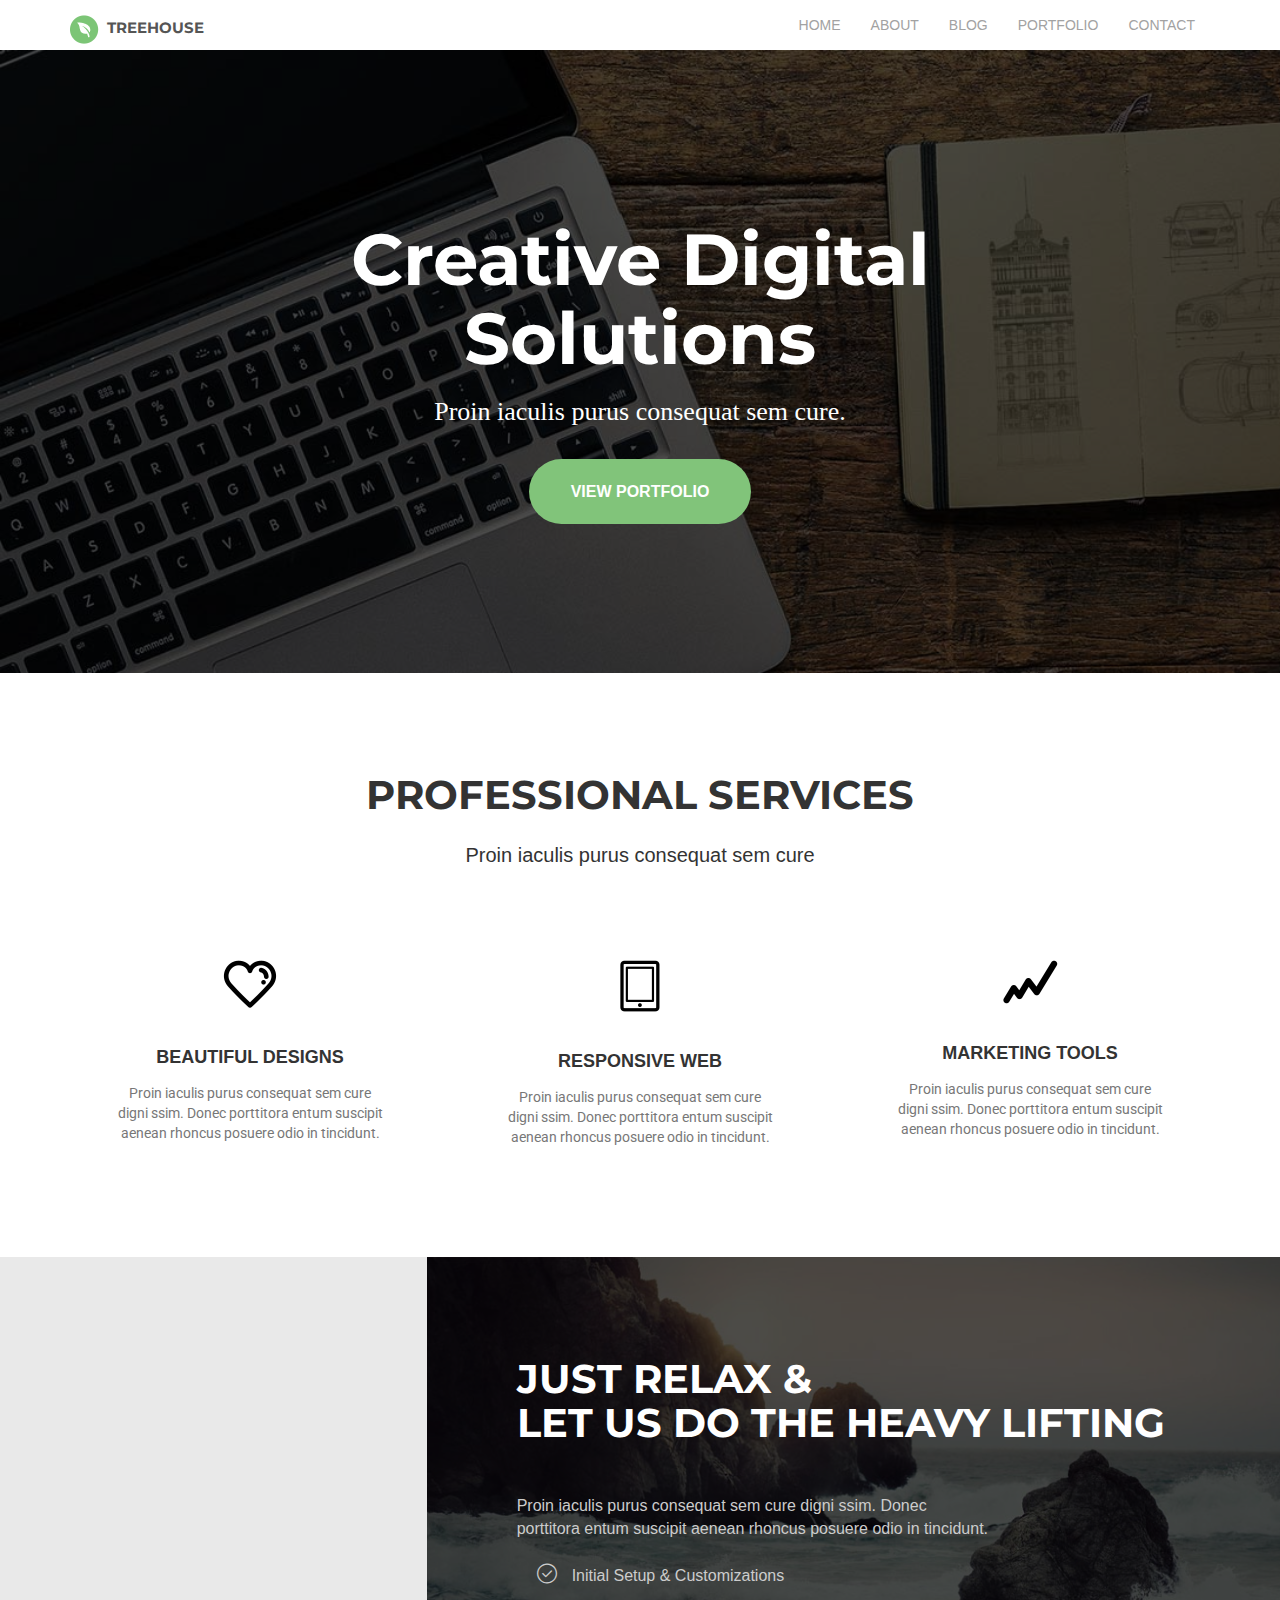
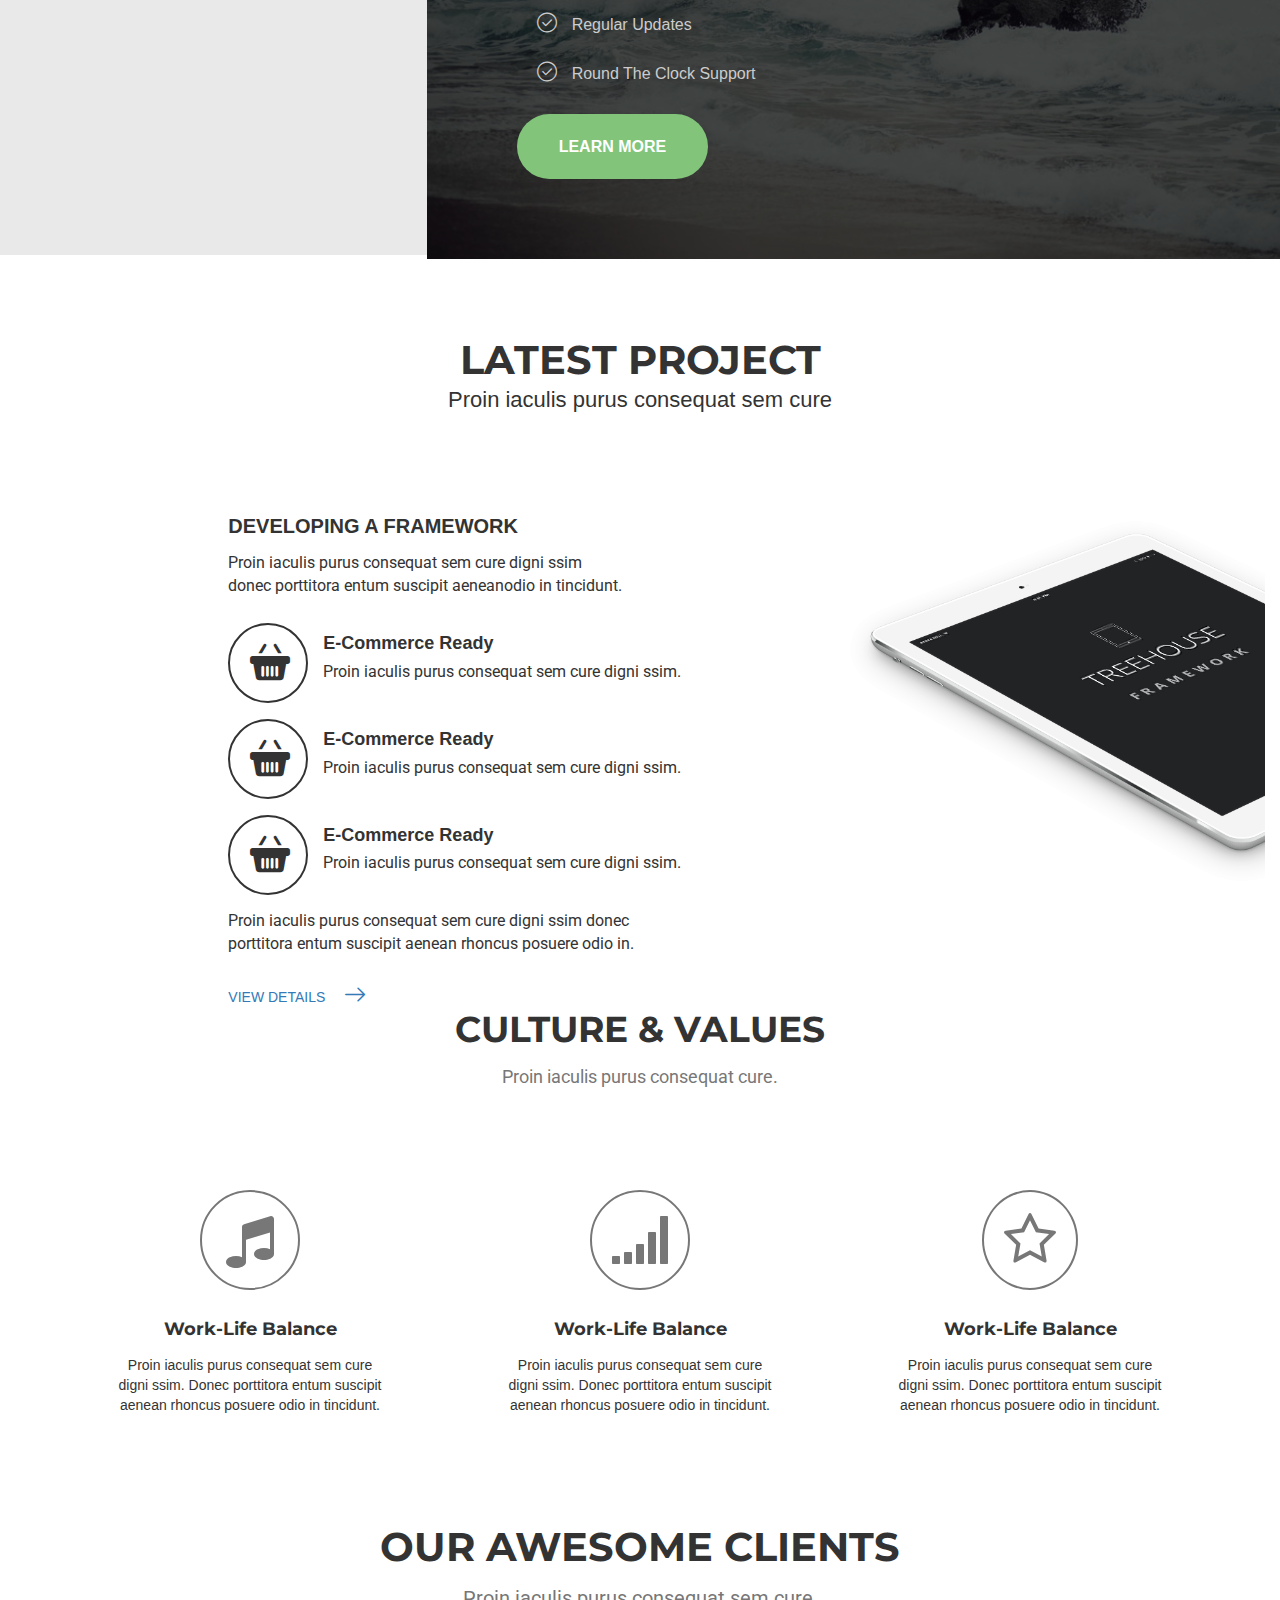
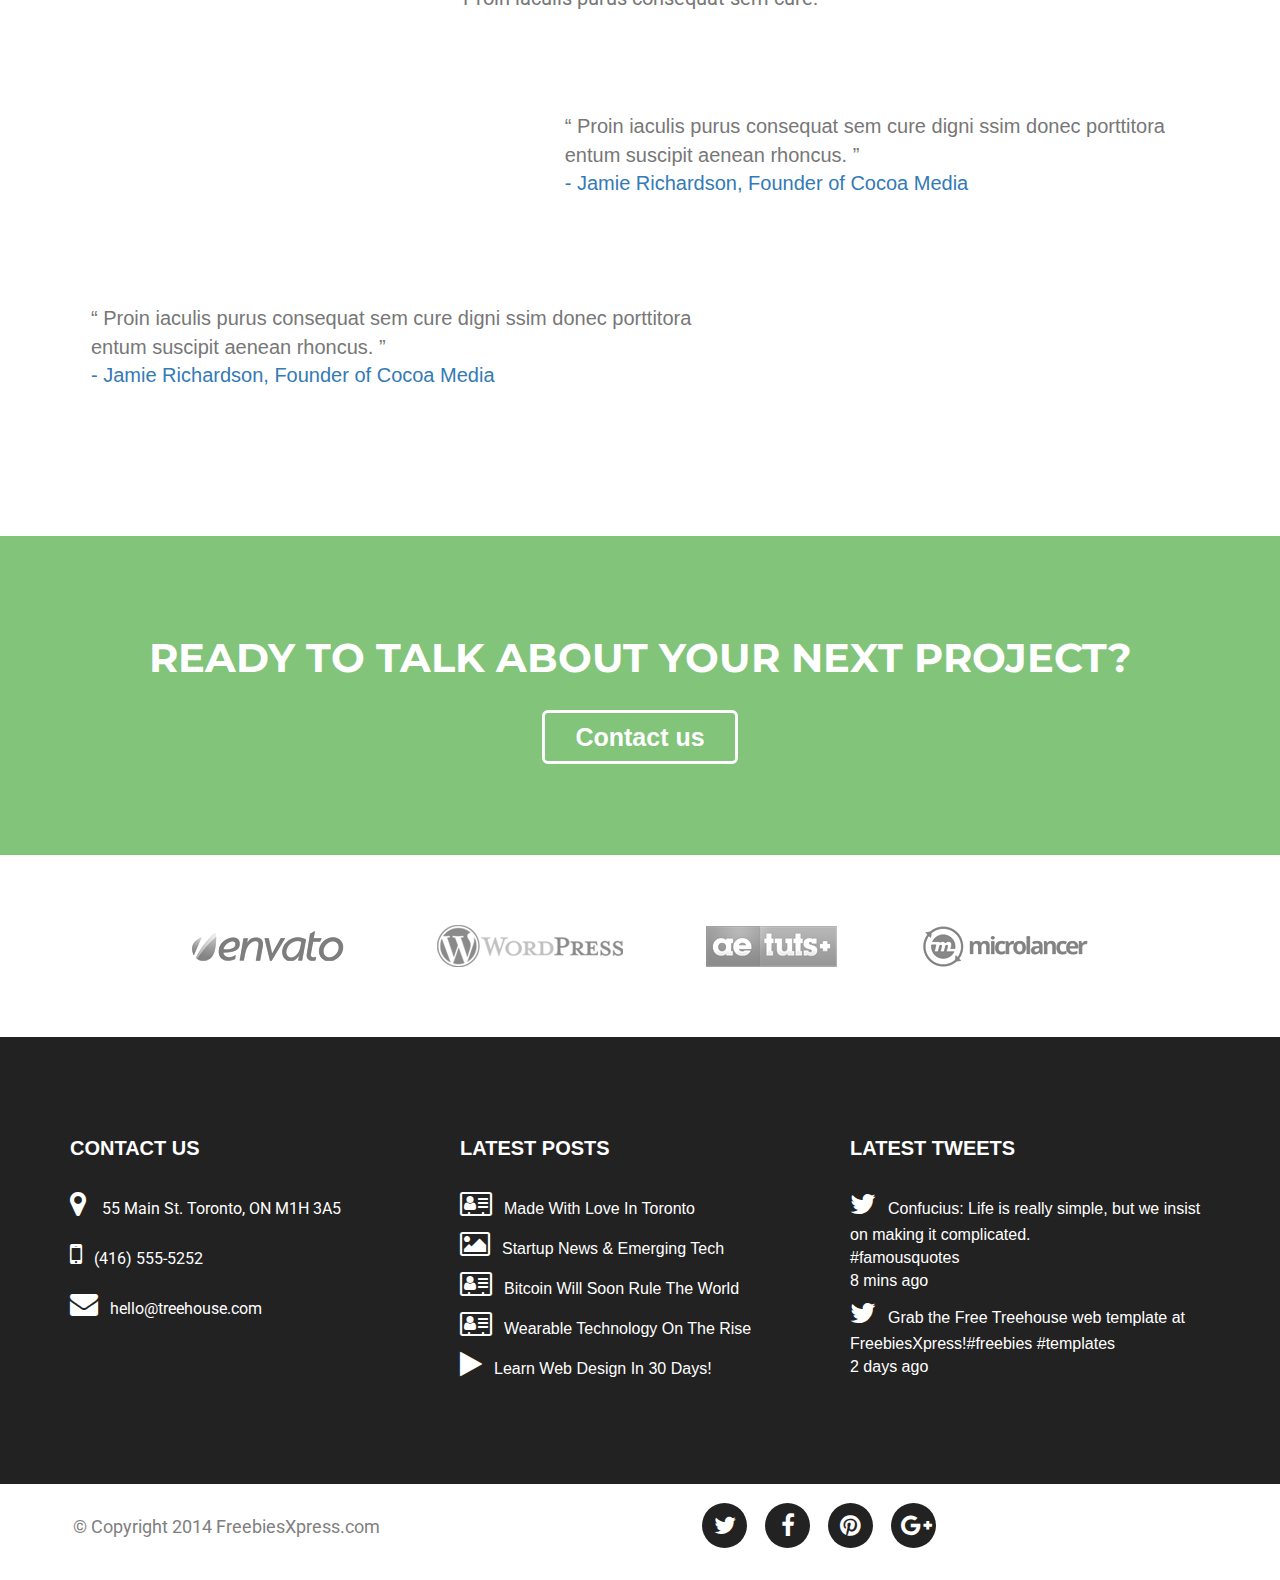
==== index.html @ 5e974569 "Add files via upload" ====
<!DOCTYPE html>
<html lang="en">
    <head>
        <meta charset="utf-8">
        <meta http-equiv="X-UA-Compatible" content="IE=edge">
        <meta name="viewport" content="width=device-width, initial-scale=1">

        <title>TREEHOUSE</title>

        <link href="css/bootstrap.css" rel="stylesheet">
        <link href="css/font-awesome.min.css" rel="stylesheet">
        <link href="css/flaticon.css" rel="stylesheet">
        <link href="css/style.css" rel="stylesheet">
        <link href="css/responsive.css" rel="stylesheet">
        <link href="https://fonts.googleapis.com/css?family=Montserrat:400,700|Roboto|Roboto+Slab:400,700" rel="stylesheet">


        <!--[if lt IE 9]>
        <script src="//oss.maxcdn.com/html5shiv/3.7.2/html5shiv.min.js"></script>
        <script src="//oss.maxcdn.com/respond/1.4.2/respond.min.js"></script>
        <![endif]-->
    </head>
    <body>
<!--HEADER AREA-->
        <div class="header-area">
            <div class="container">
                <div class="row">
                    <div class="col-md-4 logo">
                        <a href="#"><img src="images/logo.png" alt=""><span>TREEHOUSE</span></a>
                    </div>
                    <div class="col-md-8 mainmenu">
                        <div class="navbar-header">
                            <button type="button" class="navbar-toggle" data-toggle="collapse" data-target=".navbar-collapse">
                                <span class="sr-only">Toggle Navigation</span>
                                <span class="icon-bar"></span>
                                <span class="icon-bar"></span>
                                <span class="icon-bar"></span>
                            </button>
                        </div>
                        <div class="navbar-collapse collapse">
                            <ul class="nav navbar-nav navbar-right text-uppercase">
                                <li class="active"><a href="#slider">HOME</a></li>
                                <li><a href="#about">about</a></li>
                                <li><a href="#blog">blog</a></li>
                                <li><a href="#portfolio">portfolio</a></li>
                                <li><a href="#contact">contact</a></li>
                            </ul>
                        </div>
                    </div>
                </div>
            </div>
        </div>
<!--SLIDER AREA-->
        <div class="slider-area">
            <div class="container-fluid">
                <div class="row">
                    <div class="slider-text text-center">
                        <h1>Creative Digital <br>Solutions</h1>
                        <p>Proin iaculis purus consequat sem cure. </p>
                        <a href="" class="btn-fill">View Portfolio</a>
                    </div>
                </div>
            </div>
        </div>
<!--SERVICES AREA-->
        <div class="services-area">
            <div class="container">
                <div class="row">
                    <div class="service-head text-center">
                        <h1 class="title-head text-uppercase">Professional Services</h1>
                        <p>Proin iaculis purus consequat sem cure </p>
                    </div>
                    <div class="col-md-4 text-center service-type">
                        <img src="images/about1.png" alt="">
                        <h5 class="text-uppercase">beautiful designs</h5>
                        <p>Proin iaculis purus consequat sem cure <br> 
                        digni ssim. Donec porttitora entum suscipit <br>
                        aenean rhoncus posuere odio in tincidunt.</p>
                    </div>
                    <div class="col-md-4 text-center service-type">
                        <img src="images/about2.png" alt="">
                        <h5 class="text-uppercase">responsive web</h5>
                        <p>Proin iaculis purus consequat sem cure <br> 
                        digni ssim. Donec porttitora entum suscipit <br>
                        aenean rhoncus posuere odio in tincidunt.</p>
                    </div>
                    <div class="col-md-4 text-center service-type">
                        <img src="images/abaout3.png" alt="">
                        <h5 class="text-uppercase">marketing tools</h5>
                        <p>Proin iaculis purus consequat sem cure <br> 
                        digni ssim. Donec porttitora entum suscipit <br>
                        aenean rhoncus posuere odio in tincidunt.</p>
                    </div>
                </div>
            </div>
        </div>
<!--RELAX AREA-->
        <div class="relax-area">
            <div class="container-fluid">
                <div class="row">
                    <div class="col-md-4 relax-left"></div>
                    <div class="col-md-8 relax-right">
                        <div class="relax-text">
                            <h1 class="text-uppercase">Just relax & <br>let us do the heavy lifting</h1>
                            <p>Proin iaculis purus consequat sem cure  digni ssim. Donec <br>porttitora entum suscipit  aenean rhoncus posuere odio in tincidunt.</p>
                            <div class="support">
                                <p><i class="flaticon flaticon-confirm"></i>Initial Setup & Customizations</p>
                                <p><i class="flaticon-confirm"></i>Regular Updates</p>
                                <p><i class="flaticon-confirm"></i>Round The Clock Support</p>
                            </div>
                        </div>
                        <a href="" class="btn-fill text-uppercase">learn more</a>
                    </div>
                </div>
            </div>
        </div>
<!--LATEST PROJECTS AREA-->
        <div class="latest-projects-area">
            <div class="container-fluid">
                <div class="row">
                    <div class="latest-text text-center">
                        <h1 class="title-head text-uppercase">Latest Project</h1>
                        <p>Proin iaculis purus consequat sem cure </p>
                    </div>
                    <div class="col-md-2"></div>
                    <div class="col-md-5 left-col">
                        <h4 class="text-uppercase">Developing a framework</h4>
                        <p>Proin iaculis purus consequat sem cure  digni ssim <br> donec porttitora entum suscipit  aeneanodio in tincidunt.</p>
                        <div class="category">
                            <i class="alignleft flaticon-shopping-basket"></i>
                            <div class="category-text">
                                <h4>E-Commerce Ready</h4>
                                <p>Proin iaculis purus consequat sem cure  digni ssim. </p>
                            </div>
                        </div>
                        <div class="category">
                            <i class="alignleft flaticon-shopping-basket"></i>
                            <div class="category-text">
                                <h4>E-Commerce Ready</h4>
                                <p>Proin iaculis purus consequat sem cure  digni ssim. </p>
                            </div>
                        </div>
                        <div class="category">
                            <i class="alignleft flaticon-shopping-basket"></i>
                            <div class="category-text">
                                <h4>E-Commerce Ready</h4>
                                <p>Proin iaculis purus consequat sem cure  digni ssim. </p>
                            </div>
                        </div>
                        <p>Proin iaculis purus consequat sem cure  digni ssim donec <br> porttitora entum suscipit  aenean rhoncus posuere odio in.</p>
                        <a href="#">VIEW DETAILS<i class="flaticon-right-arrow"></i></a>
                    </div>
                    <div class="col-md-5 i-pad">
                        <img src="images/ipad.png" alt="">
                    </div>
                </div>
            </div>
        </div>
<!--CULTURE & VALUES AREA-->
        <div class="culture-area">
            <div class="container">
                <div class="row">
                   <!--<svg class="b-line">
                      <line x1="200" y1="0" x2="0" y2="0" />
                      Sorry, your browser does not support inline SVG.
                   </svg>-->

                    <div class="culture-title text-center">
                        <h1 class="text-uppercase">culture & Values</h1>
                        <p>Proin iaculis purus consequat cure.</p>
                    </div>
                    <div class="culture-detail col-md-4 text-center">
                        <i class="fa fa-music fa-4x"></i>
                        <h4>Work-Life Balance</h4>
                        <p>Proin iaculis purus consequat sem cure <br>
                        digni ssim. Donec porttitora entum suscipit <br>
                        aenean rhoncus posuere odio in tincidunt.</p>
                    </div>
                    <div class="culture-detail col-md-4 text-center">
                        <i class="fa fa-signal fa-4x"></i>
                        <h4>Work-Life Balance</h4>
                        <p>Proin iaculis purus consequat sem cure <br>
                        digni ssim. Donec porttitora entum suscipit <br>
                        aenean rhoncus posuere odio in tincidunt.</p>
                    </div>
                    <div class="culture-detail col-md-4 text-center">
                        <i class="fa fa-star-o fa-4x"></i>
                        <h4>Work-Life Balance</h4>
                        <p>Proin iaculis purus consequat sem cure <br>
                        digni ssim. Donec porttitora entum suscipit <br>
                        aenean rhoncus posuere odio in tincidunt.</p>
                    </div>
                </div>
            </div>
        </div>
        <div class="review-area">
            <div class="container">
                <div class="row">
                    <div class="review-title text-center">
                        <h1 class="text-uppercase">our awesome clients</h1>
                        <p>Proin iaculis purus consequat sem cure. </p>
                    </div>
                    <div class="client-reviews">
                        <p class="review1 alignright">“ Proin iaculis purus consequat sem cure  digni ssim donec porttitora <br>entum suscipit aenean rhoncus. ” <br> <a href="#">- Jamie Richardson, Founder of Cocoa Media</a></p><br>
                        <p class="review2 alignleft">“ Proin iaculis purus consequat sem cure  digni ssim donec porttitora <br>entum suscipit aenean rhoncus. ” <br> <a href="#">- Jamie Richardson, Founder of Cocoa Media</a></p>
                    </div>
                </div>
            </div>
        </div>
        <div class="contact-area">
            <div class="container">
                <div class="row">
                   <div class="contact-details text-center">
                       <h1 class="text-uppercase">ready to talk about your next project?</h1>
                       <a href="" class="contact-btn">Contact us</a>
                   </div>
                    
                </div>
            </div>
        </div>
        <div class="partner-area">
            <div class="container">
                <div class="row">
                    <div class="partner-logos text-center">
                        <a href="#"><img src="images/logo-envato.png" alt=""></a>
                        <a href="#"><img src="images/logo-wordpress.png" alt=""></a>
                        <a href="#"><img src="images/logo-tuts+.png" alt=""></a>
                        <a href="#"><img src="images/logo-microlancer.png" alt=""></a>
                    </div>
                </div>
            </div>
        </div>
        <div class="footer-top-area">
            <div class="container">
                <div class="row">
                    <div class="footer-top-content">
                        <div class="col-md-4 contact-us">
                            <h4>Contact Us</h4>
                            <p><i class="fa fa-map-marker" aria-hidden="true"></i> <span>55 Main St. Toronto, ON M1H 3A5</span></p>
                            <p><i class="fa fa-mobile"></i><span>(416) 555-5252</span></p>
                            <p><i class="fa fa-envelope"></i><span>hello@treehouse.com</span></p>
                        </div>
                        <div class="col-md-4 latest-posts">
                            <h4>Latest Posts</h4>
                            <i class="fa fa-address-card-o"></i><a href="">Made With Love In Toronto</a><br>
                            <i class="fa fa-picture-o"></i><a href="">Startup News & Emerging Tech</a><br>
                            <i class="fa fa-address-card-o"></i><a href="">Bitcoin Will Soon Rule The World</a><br>
                            <i class="fa fa-address-card-o"></i><a href="">Wearable Technology On The Rise</a><br>
                            <i class="fa fa-play"></i><a href="">Learn Web Design In 30 Days!</a>
                        </div>
                        <div class="col-md-4 latest-details">
                            <h4>Latest Tweets</h4>
                            <a href=""><i class="fa fa-twitter"></i>Confucius: Life is really simple, but we insist on making it complicated. <br>#famousquotes<br>8 mins ago</a><br>
                            <a href=""><i class="fa fa-twitter"></i>Grab the Free Treehouse web template at FreebiesXpress!#freebies #templates<br>2 days ago</a>
                        </div>
                    </div>
                </div>
            </div>
        </div>
        <div class="footer-bottom-area">
            <div class="container">
                <div class="row">
                    <p class="alignleft footer-bottom-text">&COPY; Copyright 2014 FreebiesXpress.com</p>
                    <div class="social-icons text-center">
                        <a href="#"><i class="fa fa-twitter"></i></a>
                        <a href="#"><i class="fa fa-facebook"></i></a>
                        <a href="#"><i class="fa fa-pinterest"></i></a>
                        <a href="#"><i class="fa fa-google-plus"></i></a>
                    </div>
                </div>
            </div>
        </div>


        <script src="js/jquery.min.js"></script>
        <script src="js/bootstrap.min.js"></script>
        <script src="js/main.js"></script>
    </body>
</html>
---- css/flaticon.css ----
/*
  	Flaticon icon font: Flaticon
  	Creation date: 21/08/2017 19:46
  	*/

@font-face {
  font-family: "Flaticon";
  src: url("./Flaticon.eot");
  src: url("./Flaticon.eot?#iefix") format("embedded-opentype"),
       url("./Flaticon.woff") format("woff"),
       url("./Flaticon.ttf") format("truetype"),
       url("./Flaticon.svg#Flaticon") format("svg");
  font-weight: normal;
  font-style: normal;
}

@media screen and (-webkit-min-device-pixel-ratio:0) {
  @font-face {
    font-family: "Flaticon";
    src: url("./Flaticon.svg#Flaticon") format("svg");
  }
}

[class^="flaticon-"]:before, [class*=" flaticon-"]:before,
[class^="flaticon-"]:after, [class*=" flaticon-"]:after {   
  font-family: Flaticon;
        font-size: 20px;
font-style: normal;
margin-left: 20px;
}

.flaticon-locked-padlock:before { content: "\f100"; }
.flaticon-shopping-basket:before { content: "\f101"; }
.flaticon-right-arrow:before { content: "\f102"; }
.flaticon-confirm:before { content: "\f103"; }
---- css/style.css ----
/* Base CSS */
.alignleft {
    float: left;
    margin-right: 15px;
}
.alignright {
    float: right;
    margin-left: 15px;
}
.aligncenter {
    display: block;
    margin: 0 auto 15px;
}
a:focus { outline: 0 solid }
img {
    max-width: 100%;
    height: auto;
}
h1,
h2,
h3,
h4,
h5,
h6 {
    margin: 0 0 15px;
    font-weight: 700;
    font-family: 'montserrat', sans-serif;
}
html,
body { height: 100% }
body {

}
a:hover { text-decoration: none }

/* Remove Chrome Input Field's Unwanted Yellow Background Color */
input:-webkit-autofill, input:-webkit-autofill:hover, input:-webkit-autofill:focus {
    -webkit-box-shadow: 0 0 0px 1000px white inset !important;
}
.logo{
    margin-top: 15px;
}
.mainmenu{
    margin-right: 0;
}
.logo span{
    color: #555555;
    font-family: 'Montserrat', sans-serif;
    font-weight: 700;
    font-size: 15px;
    margin-left: 8px;
    padding-top: 3px;
}
.navbar-nav{
    float: 
}
.navbar-nav li a{color: #A2A2A2;}
.slider-area{
    background: linear-gradient( rgba(0, 0, 0, 0.7), rgba(0, 0, 0, 0.7) ), url(../images/slider.jpg) no-repeat scroll 0 0;
    background-size: cover;
}

.slider-text {
    padding: 170px 0;
}
.slider-text h1 {
    color: #fff;
    font-size: 72px;
    font-family: 'Montserrat', sans-serif;
    font-weight: 700;
}

.slider-text p {
    font-family: roboto-slab;
    font-size: 26px;
    color: #fff;
    font-weight: 400;
    margin-bottom: 50px;
}
a.btn-fill{
    background-color: #81C47A;
    padding: 24px 42px;
    border-radius: 41px;
    font-size: 16px;
    font-family: 'roboto-slab', sans-serif;
    text-transform: uppercase;
    font-weight: 700;
    color: #fff;
}
a.btn-fill:hover {
    background: #fff;
    color: #000;
}
.services-area {
    padding: 100px 0;
}

h1.title-head {
    font-size: 40px;
    margin-bottom: 24px;
}

.service-head p {
    font-size: 20px;
    font-family: 'roboto-slab', sans-serif;
    font-weight: 400;
    margin-bottom: 90px;
}
.service-type img {
    margin-bottom: 40px;
}

.service-type h5 {
    margin-bottom: 15px;
    font-size: 18px;
    font-family: 'roboto-slab', sans-serif;
}

.service-type p {
    font-size: 14px;
    font-family: 'roboto', sans-serif;
    color: #777777;
}
.relax-area{
    margin-bottom: 100px;
}
.relax-left{
    background-color: #E9E9E9;
    padding: 299px 0;
}
.relax-right{
    background: linear-gradient( rgba(0, 0, 0, 0.7), rgba(0, 0, 0, 0.7) ), url(../images/relax.jpg) no-repeat scroll 0 0;
    background-size: cover;
    padding: 100px 90px;
}
.relax-text h1 {
    color: #fff;
    font-size: 40px;
    font-family: 'montserrat', sans-serif;
    font-weight: 700;
    margin-bottom: 50px;
}

.relax-text p {
    color: #CCCCCC;
    font-size: 16px;
    font-family: 'robotoslab', sans-serif;
    margin-bottom: 20px;
}
.support{
    margin-bottom: 50px;
}
.support i{
    display: inline;
    margin-right: 15px;
}
.latest-text h1 {
    font-size: 40px;
    font-family: 'montserrat', sans-serif;
    font-weight: 700;
    line-height: 1px;
}

.latest-text p {
    font-size: 22px;
    font-family: 'robotoslab', sans-serif;
}

.latest-text {
    padding-bottom: 90px;
}
.category i {
    border: 2px solid;
    width: 80px;
    border-radius: 50%;
    height: 80px;
    display: inline;
    padding: 9px 0px;
}
.category i::before{
    font-size: 40px;
}
.category {
    margin-bottom: 30px;
}
.left-col h4 {
    font-size: 20px;
    font-family: 'robotoslab', sans-serif;
}

.left-col p {
    font-size: 16px;
    font-family: 'roboto', sans-serif;
    padding-bottom: 15px;
}

.category-text h4 {
    font-size: 18px;
    font-family: 'robotoslab', sans-serif;
    font-weight: bold;
}

.category-text p {
    font-size: 16px;
    font-family: 'roboto', sans-serif;
}

.category-text {
    line-height: 5px;
    padding-top: 11px;
}
i.fa.fa-arrow-right {
    padding-left: 5px;
}
.i-pad {
    overflow: hidden;
    align-items: end;
    padding-left: 96px;
}
.culture-title {
    margin-bottom: 100px;
}
.culture-title p{
    font-size: 18px;
    font-family: 'roboto', sans-serif;
    color: #777777;
}
i.fa.fa-music {
    margin-bottom: 30px;
    text-align: center;
    border: 2px solid #777777;
    padding: 20px;
    border-radius: 62%;
    color: #777777;
    width: 100px;
}
i.fa.fa-signal {
    margin-bottom: 30px;
    text-align: center;
    border: 2px solid #777777;
    padding: 20px;
    border-radius: 62%;
    color: #777777;
}
i.fa.fa-star-o {
    margin-bottom: 30px;
    text-align: center;
    border: 2px solid #777777;
    padding: 20px;
    border-radius: 62%;
    color: #777777;
}
.b-line {
    stroke: #807979;
    stroke-width: 2;
    width: 200px;
    height: 2px;
    position: relative;
}
.culture-area {
    margin-bottom: 100px;
}
.review-area {
    margin-bottom: 100px;
}
.review-title {
    margin-bottom: 40px;
}
.review-title h1 {
    font-size: 40px;
}

.review-title p {
    font-size: 20px;
    font-family: 'roboto', sans-serif;
    color: #777777;
}

p.review1 {
    font-size: 20px;
    color: #777777;
    padding: 60px;
}
p.review2 {
    font-size: 20px;
    color: #777777;
    padding: 36px;
}

.contact-area {
    background: #81C47A;
    padding: 100px 0;
}
.contact-details h1 {
    color: #fff;
    font-size: 40px;
    margin-bottom: 40px;
    font-family: 'montserrat', sans-serif;
    font-weight: 700;
}

a.contact-btn {
    border: 3px solid #fff;
    padding: 10px 30px;
    font-size: 25px;
    border-radius: 6px;
    font-family: 'robotoslab', sans-serif;
    font-weight: 700;
    color: #fff;
}

a.contact-btn:hover {
    color: #81C47A;
    background: #fff;
}
.partner-logos {
    padding: 70px 0;
}

.partner-logos a {
    padding: 0px 40px;
}
.footer-top-area {
    background: #222222;
    color: #fff;
    padding: 100px 0;
}
.footer-top-content h4 {
    font-size: 20px;
    text-transform: uppercase;
    font-family: 'robotslab', sans-serif;
    margin-bottom: 25px;
}

.footer-top-content p {
    font-size: 16px;
    font-family: 'roboto', sans-serif;
    font-weight: normal;
}

.footer-top-content a {
    color: #fff;
    font-size: 16px;
}
.footer-top-area i {
    font-size: 28px;
    padding-right: 12px;
    line-height: 40px;
}
.footer-bottom-text {
    font-size: 18px;
    font-family: 'roboto', sans-serif;
    color: #7F7F7F;
    padding: 18px;
}

.social-icons i {
    color: #fff;
    background: #222222;
    width: 45px;
    height: 45px;
    text-align: center;
    padding: 10px;
    border-radius: 23px;
    font-size: 24px;
    margin: 7px;
}

.footer-bottom-area {
    padding: 12px;
}
.footer-bottom-text {
    font-size: 18px;
    font-family: 'roboto', sans-serif;
    color: #7F7F7F;
    padding: 18px;
}
---- css/responsive.css ----
/* Medium Layout: 1280px. */
@media only screen and (min-width: 992px) and (max-width: 1200px) { 
  
    
}
/* Tablet Layout: 768px. */
@media only screen and (min-width: 768px) and (max-width: 991px) { 
 
    
}
/* Mobile Layout: 320px. */
@media only screen and (max-width: 767px) { 
 
    
}
/* Wide Mobile Layout: 480px. */
@media only screen and (min-width: 480px) and (max-width: 767px) { 

}
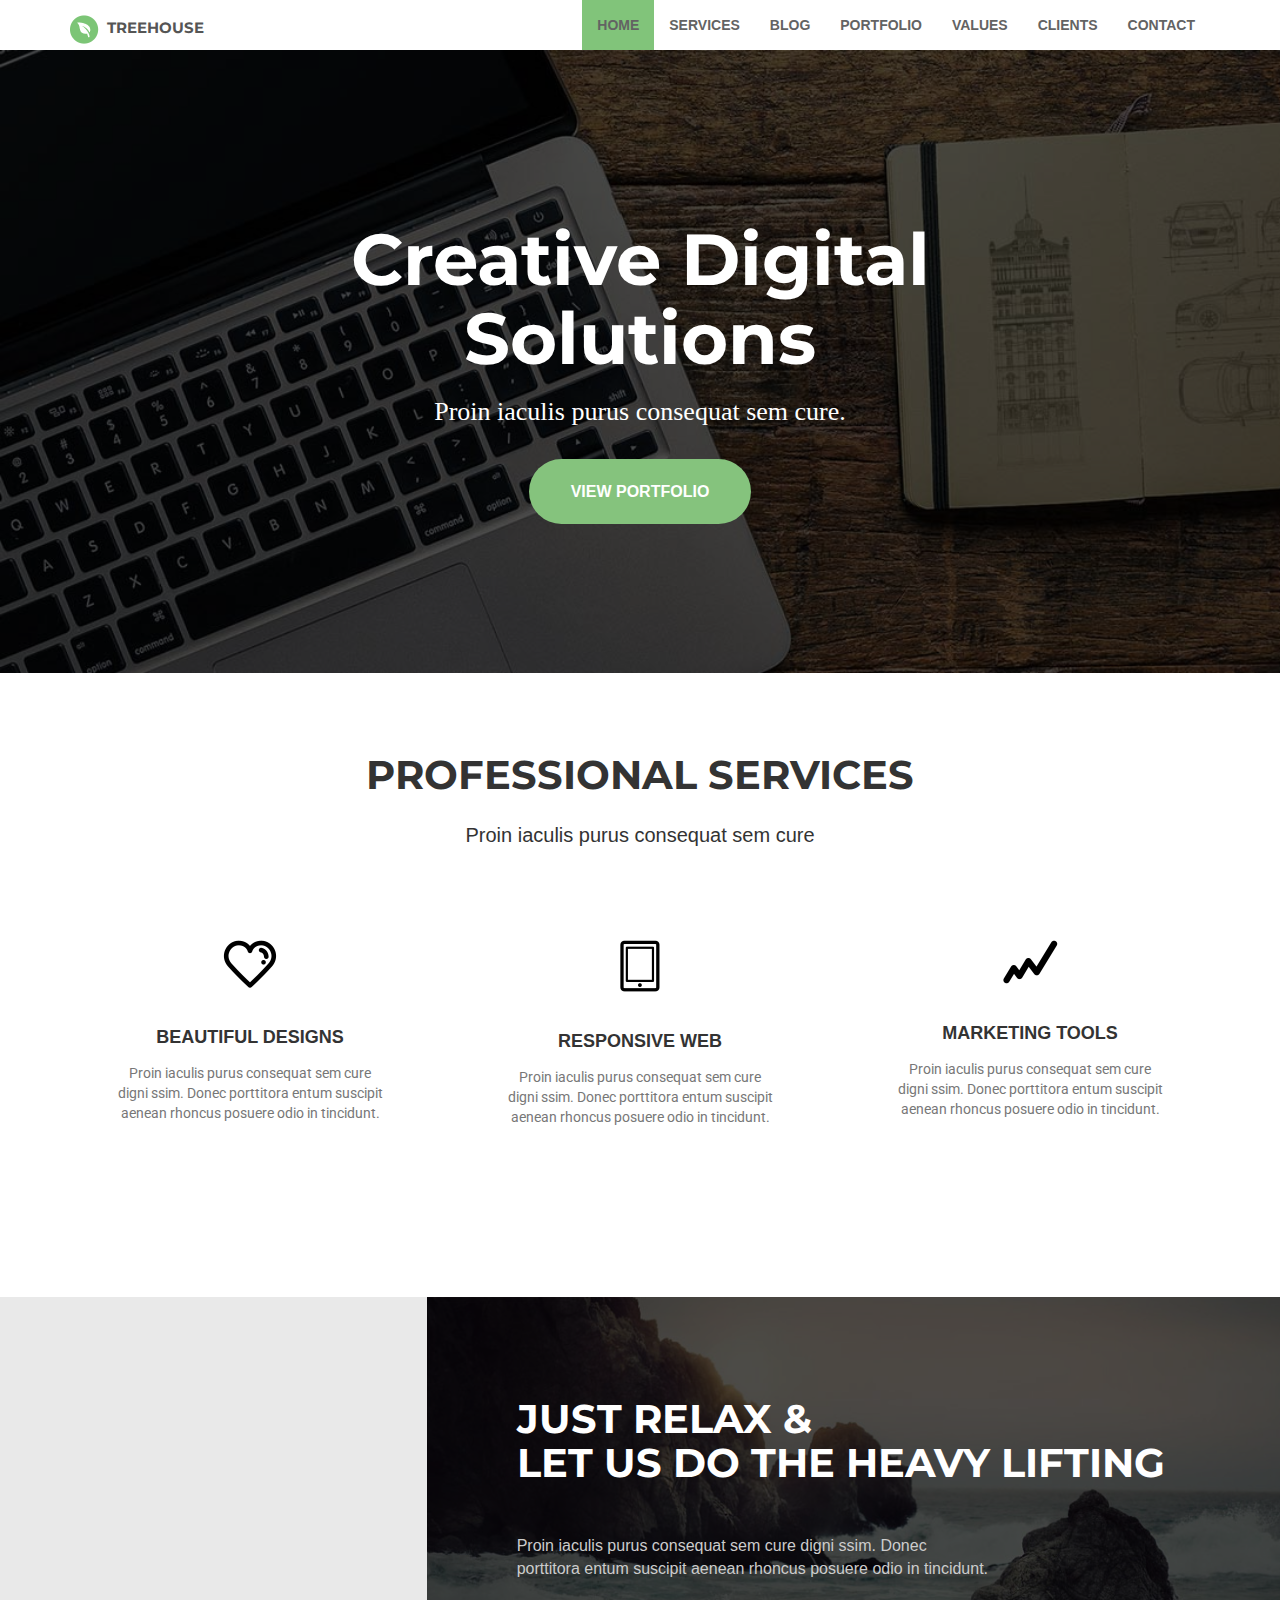
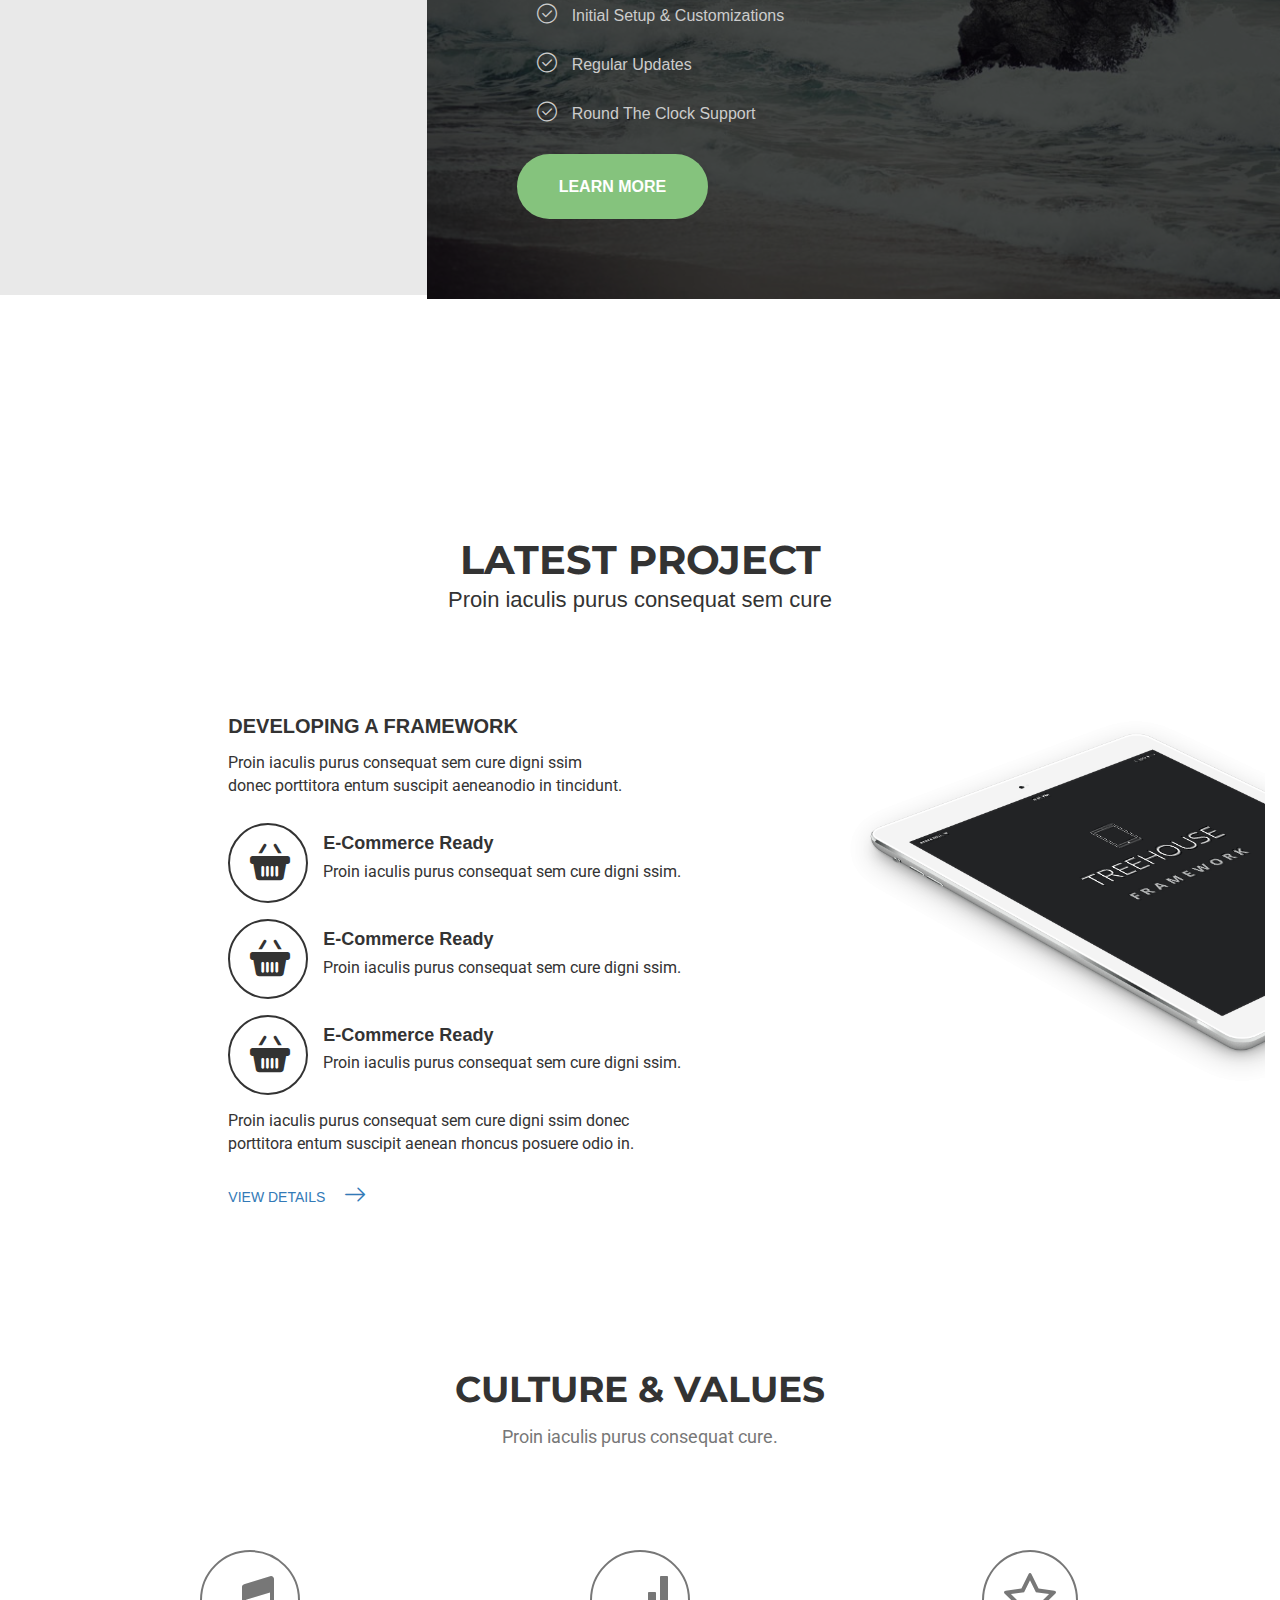
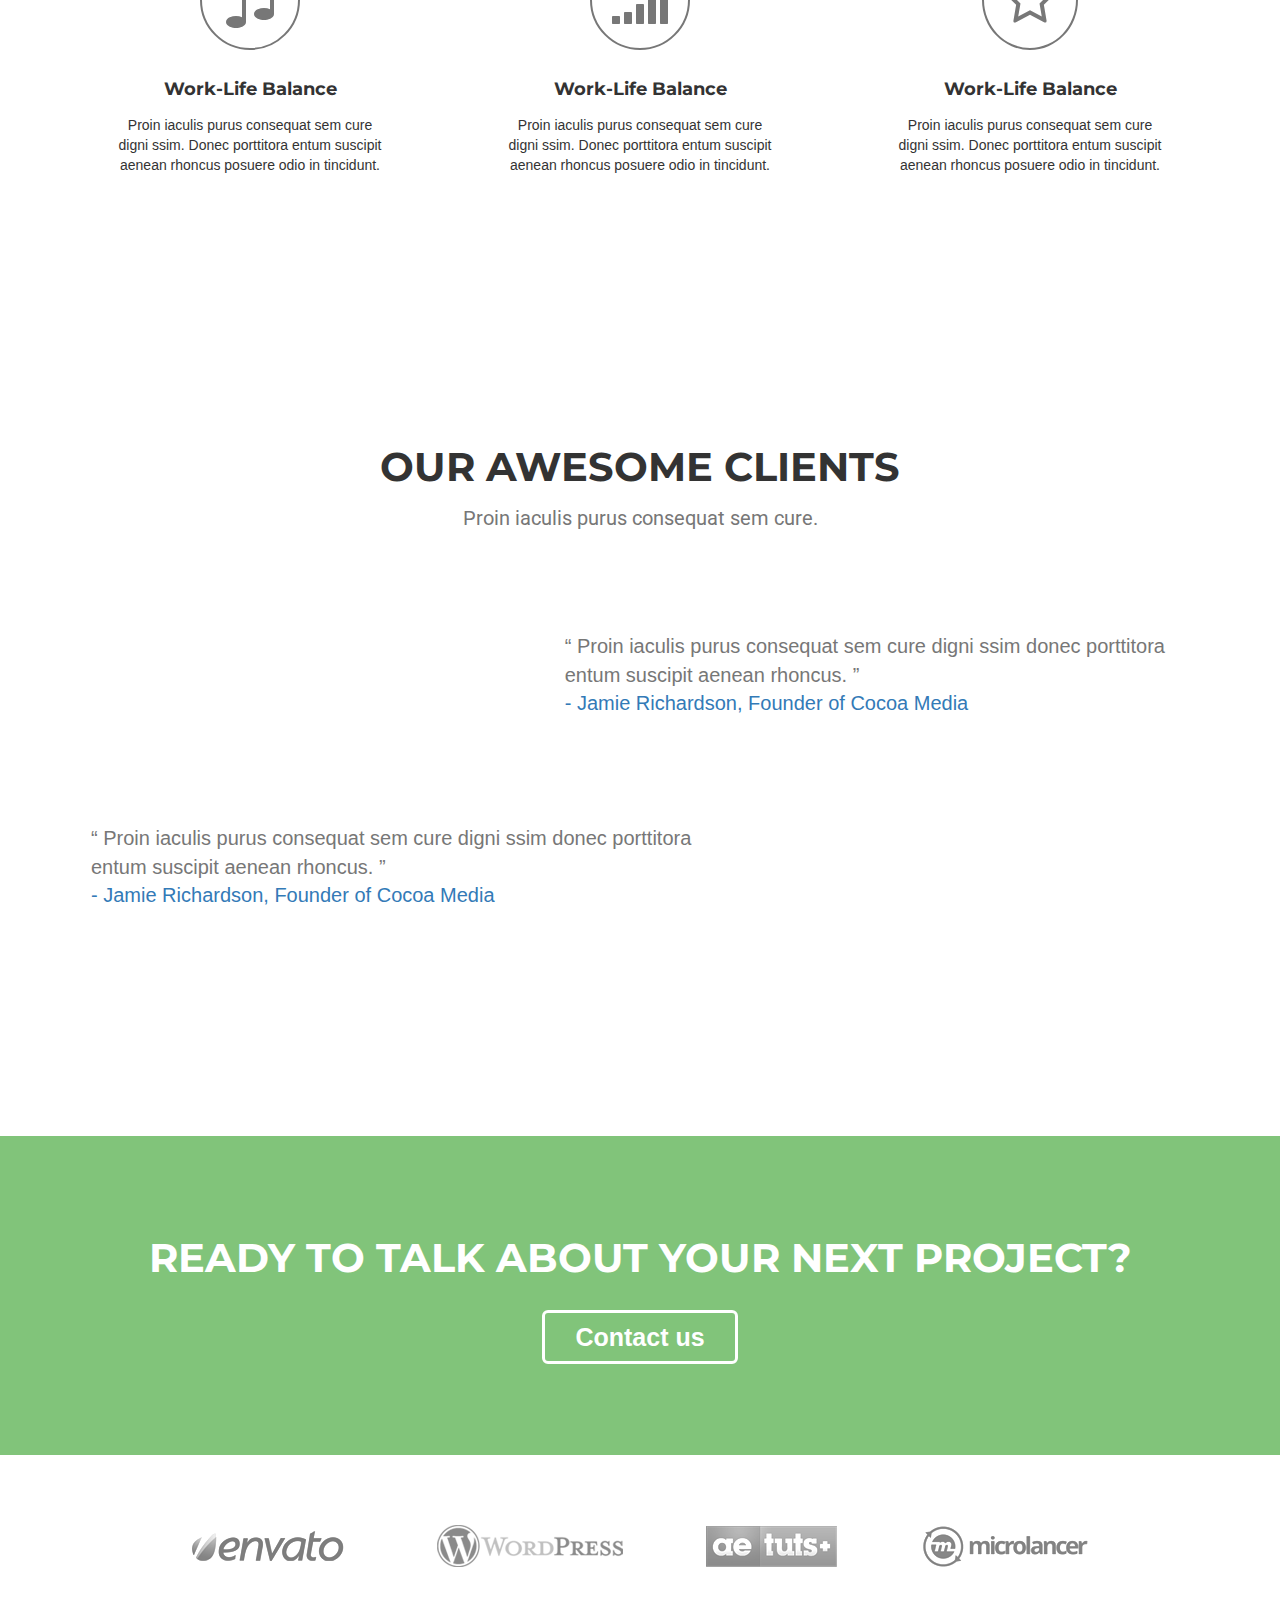
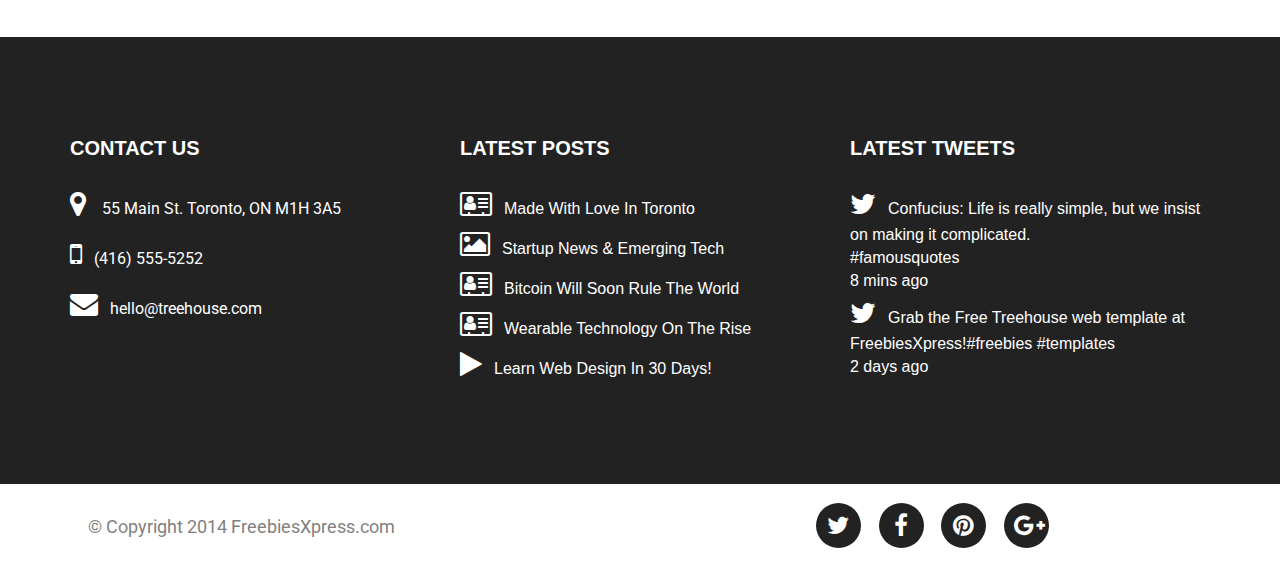
==== commit e2489ebf: "Add files via upload" ====
--- a/index.html
+++ b/index.html
@@ -6,13 +6,14 @@
         <meta name="viewport" content="width=device-width, initial-scale=1">
 
         <title>TREEHOUSE</title>
-
+        
+        
+        <link href="https://fonts.googleapis.com/css?family=Montserrat:400,700|Roboto|Roboto+Slab:400,700" rel="stylesheet">
         <link href="css/bootstrap.css" rel="stylesheet">
         <link href="css/font-awesome.min.css" rel="stylesheet">
         <link href="css/flaticon.css" rel="stylesheet">
         <link href="css/style.css" rel="stylesheet">
         <link href="css/responsive.css" rel="stylesheet">
-        <link href="https://fonts.googleapis.com/css?family=Montserrat:400,700|Roboto|Roboto+Slab:400,700" rel="stylesheet">
 
 
         <!--[if lt IE 9]>
@@ -22,6 +23,7 @@
     </head>
     <body>
 <!--HEADER AREA-->
+       <div class="header" id="home">
         <div class="header-area">
             <div class="container">
                 <div class="row">
@@ -39,10 +41,12 @@
                         </div>
                         <div class="navbar-collapse collapse">
                             <ul class="nav navbar-nav navbar-right text-uppercase">
-                                <li class="active"><a href="#slider">HOME</a></li>
-                                <li><a href="#about">about</a></li>
+                                <li class="active"><a href="#home">HOME</a></li>
+                                <li><a href="#services">services</a></li>
                                 <li><a href="#blog">blog</a></li>
                                 <li><a href="#portfolio">portfolio</a></li>
+                                <li><a href="#values">values</a></li>
+                                <li><a href="#clients">clients</a></li>
                                 <li><a href="#contact">contact</a></li>
                             </ul>
                         </div>
@@ -50,6 +54,8 @@
                 </div>
             </div>
         </div>
+           
+       </div>
 <!--SLIDER AREA-->
         <div class="slider-area">
             <div class="container-fluid">
@@ -63,7 +69,7 @@
             </div>
         </div>
 <!--SERVICES AREA-->
-        <div class="services-area">
+        <div class="services-area section-padding" id="services">
             <div class="container">
                 <div class="row">
                     <div class="service-head text-center">
@@ -94,8 +100,10 @@
                 </div>
             </div>
         </div>
+
+        
 <!--RELAX AREA-->
-        <div class="relax-area">
+        <div class="relax-area section-padding" id="blog">
             <div class="container-fluid">
                 <div class="row">
                     <div class="col-md-4 relax-left"></div>
@@ -114,8 +122,10 @@
                 </div>
             </div>
         </div>
+
+
 <!--LATEST PROJECTS AREA-->
-        <div class="latest-projects-area">
+        <div class="latest-projects-area section-padding" id="portfolio">
             <div class="container-fluid">
                 <div class="row">
                     <div class="latest-text text-center">
@@ -156,8 +166,10 @@
                 </div>
             </div>
         </div>
+
+
 <!--CULTURE & VALUES AREA-->
-        <div class="culture-area">
+        <div class="culture-area section-padding" id="values">
             <div class="container">
                 <div class="row">
                    <!--<svg class="b-line">
@@ -193,7 +205,7 @@
                 </div>
             </div>
         </div>
-        <div class="review-area">
+        <div class="review-area section-padding" id="clients">
             <div class="container">
                 <div class="row">
                     <div class="review-title text-center">
@@ -207,7 +219,7 @@
                 </div>
             </div>
         </div>
-        <div class="contact-area">
+        <div class="contact-area" id="contact">
             <div class="container">
                 <div class="row">
                    <div class="contact-details text-center">
@@ -260,20 +272,27 @@
         <div class="footer-bottom-area">
             <div class="container">
                 <div class="row">
+                   <div class="col-md-6 text-center">
                     <p class="alignleft footer-bottom-text">&COPY; Copyright 2014 FreebiesXpress.com</p>
-                    <div class="social-icons text-center">
+                   </div>
+                   <div class="col-md-6">
+                       <div class="social-icons text-center">
                         <a href="#"><i class="fa fa-twitter"></i></a>
                         <a href="#"><i class="fa fa-facebook"></i></a>
                         <a href="#"><i class="fa fa-pinterest"></i></a>
                         <a href="#"><i class="fa fa-google-plus"></i></a>
                     </div>
-                </div>
-            </div>
-        </div>
-
-
-        <script src="js/jquery.min.js"></script>
+                   </div>
+                    
+                </div>
+            </div>
+        </div>
+
+
+        <script src="js/jquery-3.2.0.min.js"></script>
         <script src="js/bootstrap.min.js"></script>
+        <script src="js/jquery.sticky.js"></script>
+        <script src="js/wow.min.js"></script>
         <script src="js/main.js"></script>
     </body>
 </html>
--- a/css/style.css
+++ b/css/style.css
@@ -11,7 +11,7 @@
     display: block;
     margin: 0 auto 15px;
 }
-a:focus { outline: 0 solid }
+a:focus { outline: 0  }
 img {
     max-width: 100%;
     height: auto;
@@ -37,6 +37,16 @@
 input:-webkit-autofill, input:-webkit-autofill:hover, input:-webkit-autofill:focus {
     -webkit-box-shadow: 0 0 0px 1000px white inset !important;
 }
+.section-padding{padding: 80px 0;}
+/*sticky css*/
+.is-sticky {
+    position:  absolute;
+    z-index:  999;
+}
+.is-sticky .header-area{background: #ccc;}
+.mainmenu .navbar-nav > .active > a, .mainmenu .navbar-nav > .active > a:hover, .mainmenu .navbar-nav > .active > a:focus{
+    background: #81C47A;
+}
 .logo{
     margin-top: 15px;
 }
@@ -51,10 +61,19 @@
     margin-left: 8px;
     padding-top: 3px;
 }
-.navbar-nav{
-    float: 
-}
-.navbar-nav li a{color: #A2A2A2;}
+.navbar-nav li a{color: #636363; font-weight: 600;}
+.navbar-nav li a:hover{
+    background: #81C47A;
+    color: #fff;
+}
+.navbar-toggle{
+    border: 1px solid #777;
+    margin-top: -35px;
+}
+.navbar-toggle .icon-bar{
+    background: #777;
+}
+
 .slider-area{
     background: linear-gradient( rgba(0, 0, 0, 0.7), rgba(0, 0, 0, 0.7) ), url(../images/slider.jpg) no-repeat scroll 0 0;
     background-size: cover;
@@ -78,7 +97,7 @@
     margin-bottom: 50px;
 }
 a.btn-fill{
-    background-color: #81C47A;
+    background-color: #85C37D;
     padding: 24px 42px;
     border-radius: 41px;
     font-size: 16px;
@@ -89,11 +108,9 @@
 }
 a.btn-fill:hover {
     background: #fff;
-    color: #000;
-}
-.services-area {
-    padding: 100px 0;
-}
+    color: #85C37D;
+}
+
 
 h1.title-head {
     font-size: 40px;
@@ -154,6 +171,7 @@
     display: inline;
     margin-right: 15px;
 }
+
 .latest-text h1 {
     font-size: 40px;
     font-family: 'montserrat', sans-serif;
